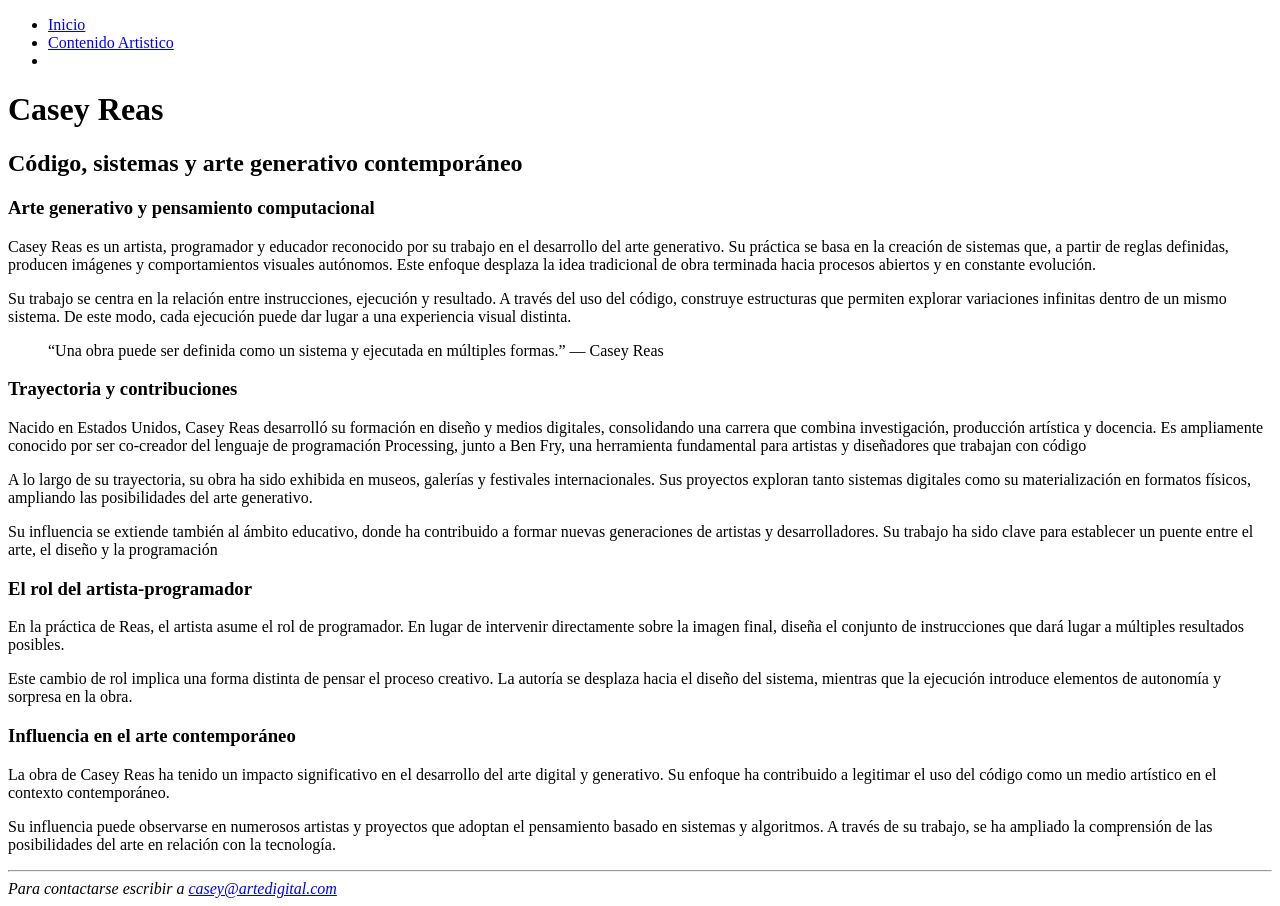
==== index.html @ f2e15a5b "texto distruibuido todo el texto de las pag 1 y 2, teniendo en cuenta organizacion para luego column" ====
<!doctype html>
<html lang="es">
<head>
	<meta charset="utf-8">
	<title>Casey Reas:Inicio</title>
</head>
<body>
	<header>
		<!--menu navegacion-->
		<nav>
			<ul>
				<li><a href="index.html">Inicio</a></li>
				<li><a href="2.html">Contenido Artistico</a></li>
				<li><a href="3.html"></a></li>
			</ul>
		</nav>
		<!--titulo principal-->
		<h1>Casey Reas</h1>
	</header>

	<!--CONTENIDO-->
	<main>
		<!--3 columnas- section padre- article hijos-->
		<section>
			<h2>Código, sistemas y arte generativo contemporáneo</h2>
			<article>
				<h3>Arte generativo y pensamiento computacional</h3>
				<p>Casey Reas es un artista, programador y educador reconocido por su trabajo en el desarrollo del arte generativo. Su práctica se basa en la creación de sistemas que, a partir de reglas definidas, producen imágenes y comportamientos visuales autónomos. Este enfoque desplaza la idea tradicional de obra terminada hacia procesos abiertos y en constante evolución.</p>
				<p>Su trabajo se centra en la relación entre instrucciones, ejecución y resultado. A través del uso del código, construye estructuras que permiten explorar variaciones infinitas dentro de un mismo sistema. De este modo, cada ejecución puede dar lugar a una experiencia visual distinta.</p>
				<blockquote>“Una obra puede ser definida como un sistema y ejecutada en múltiples formas.” — Casey Reas</blockquote>
			</article>
			<article>
				<h3>Trayectoria y contribuciones</h3>
				<p>Nacido en Estados Unidos, Casey Reas desarrolló su formación en diseño y medios digitales, consolidando una carrera que combina investigación, producción artística y docencia. Es ampliamente conocido por ser co-creador del lenguaje de programación Processing, junto a Ben Fry, una herramienta fundamental para artistas y diseñadores que trabajan con código</p>
				<p>A lo largo de su trayectoria, su obra ha sido exhibida en museos, galerías y festivales internacionales. Sus proyectos exploran tanto sistemas digitales como su materialización en formatos físicos, ampliando las posibilidades del arte generativo.</p>
				<p>Su influencia se extiende también al ámbito educativo, donde ha contribuido a formar nuevas generaciones de artistas y desarrolladores. Su trabajo ha sido clave para establecer un puente entre el arte, el diseño y la programación</p>
			</article>
			<article>
				<h3>El rol del artista-programador</h3>
				<p>En la práctica de Reas, el artista asume el rol de programador. En lugar de intervenir directamente sobre la imagen final, diseña el conjunto de instrucciones que dará lugar a múltiples resultados posibles.</p>
				<p>Este cambio de rol implica una forma distinta de pensar el proceso creativo. La autoría se desplaza hacia el diseño del sistema, mientras que la ejecución introduce elementos de autonomía y sorpresa en la obra.</p>
				<h3>Influencia en el arte contemporáneo</h3>
				<p>La obra de Casey Reas ha tenido un impacto significativo en el desarrollo del arte digital y generativo. Su enfoque ha contribuido a legitimar el uso del código como un medio artístico en el contexto contemporáneo.</p>
				<p>Su influencia puede observarse en numerosos artistas y proyectos que adoptan el pensamiento basado en sistemas y algoritmos. A través de su trabajo, se ha ampliado la comprensión de las posibilidades del arte en relación con la tecnología.</p>
			</article>
		</section>
	</main>

	<!--pie de página-->
	<footer>
		<hr>
		<address>Para contactarse escribir a <a href="mailto:casey@artedigital.com" id="mail">casey@artedigital.com</a></address>
	</footer>
</body>
</html>
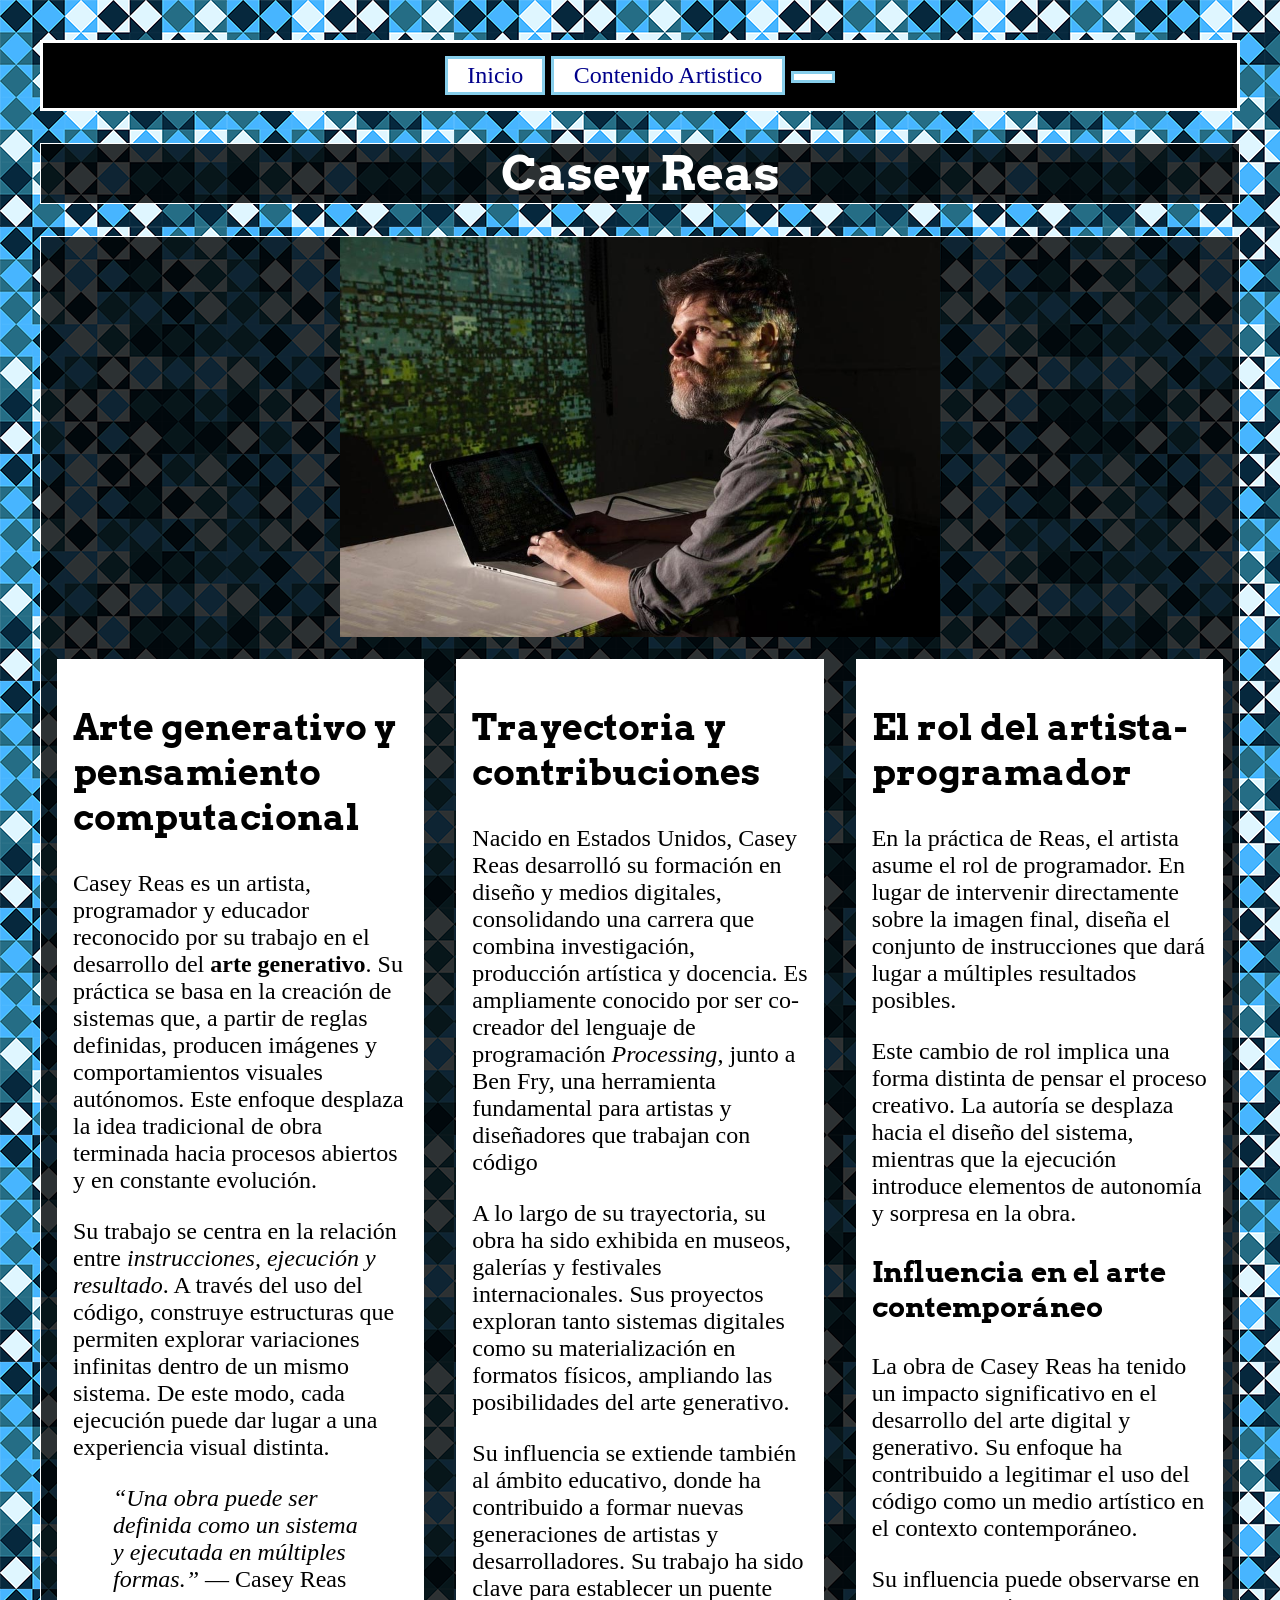
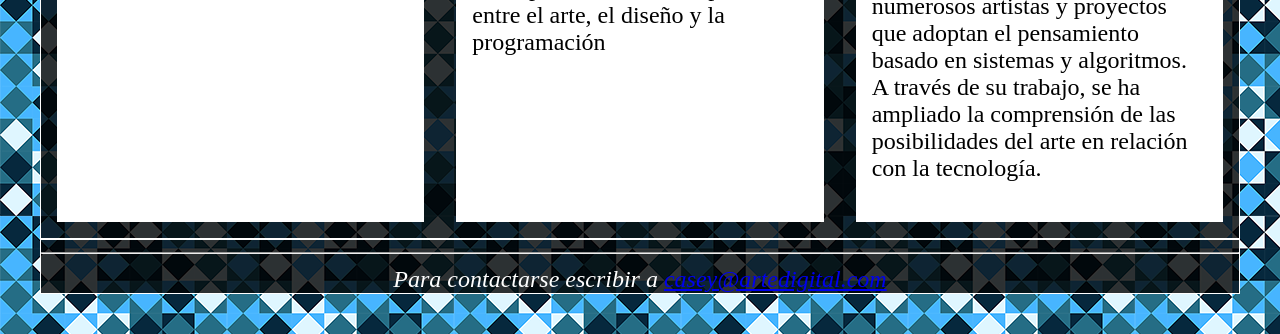
==== commit a4e8d509: "css layout pag 1 y 2 completo" ====
--- a/index.html
+++ b/index.html
@@ -3,8 +3,15 @@
 <head>
 	<meta charset="utf-8">
 	<title>Casey Reas:Inicio</title>
+	<!--links-->
+	<link href="css/estilos.css" rel="stylesheet">
+	<!--links google font-->
+	<link rel="preconnect" href="https://fonts.googleapis.com">
+	<link rel="preconnect" href="https://fonts.gstatic.com" crossorigin>
+	<link href="https://fonts.googleapis.com/css2?family=Arvo:ital,wght@0,400;0,700;1,400;1,700&display=swap" rel="stylesheet">
 </head>
 <body>
+	<div id="contenedor">
 	<header>
 		<!--menu navegacion-->
 		<nav>
@@ -20,30 +27,30 @@
 
 	<!--CONTENIDO-->
 	<main>
+		<div class="centrar"><img src="img/reas.jpg" alt="fotografia de Casey Reas" width="600" height="400"></div>
 		<!--3 columnas- section padre- article hijos-->
-		<section>
-			<h2>Código, sistemas y arte generativo contemporáneo</h2>
+		<div class="inicio">
 			<article>
-				<h3>Arte generativo y pensamiento computacional</h3>
-				<p>Casey Reas es un artista, programador y educador reconocido por su trabajo en el desarrollo del arte generativo. Su práctica se basa en la creación de sistemas que, a partir de reglas definidas, producen imágenes y comportamientos visuales autónomos. Este enfoque desplaza la idea tradicional de obra terminada hacia procesos abiertos y en constante evolución.</p>
-				<p>Su trabajo se centra en la relación entre instrucciones, ejecución y resultado. A través del uso del código, construye estructuras que permiten explorar variaciones infinitas dentro de un mismo sistema. De este modo, cada ejecución puede dar lugar a una experiencia visual distinta.</p>
-				<blockquote>“Una obra puede ser definida como un sistema y ejecutada en múltiples formas.” — Casey Reas</blockquote>
+				<h2>Arte generativo y pensamiento computacional</h2>
+				<p>Casey Reas es un artista, programador y educador reconocido por su trabajo en el desarrollo del <strong>arte generativo</strong>. Su práctica se basa en la creación de sistemas que, a partir de reglas definidas, producen imágenes y comportamientos visuales autónomos. Este enfoque desplaza la idea tradicional de obra terminada hacia procesos abiertos y en constante evolución.</p>
+				<p>Su trabajo se centra en la relación entre <em>instrucciones, ejecución y resultado</em>. A través del uso del código, construye estructuras que permiten explorar variaciones infinitas dentro de un mismo sistema. De este modo, cada ejecución puede dar lugar a una experiencia visual distinta.</p>
+				<blockquote><em>“Una obra puede ser definida como un sistema y ejecutada en múltiples formas.”</em> — Casey Reas</blockquote>
 			</article>
-			<article>
-				<h3>Trayectoria y contribuciones</h3>
-				<p>Nacido en Estados Unidos, Casey Reas desarrolló su formación en diseño y medios digitales, consolidando una carrera que combina investigación, producción artística y docencia. Es ampliamente conocido por ser co-creador del lenguaje de programación Processing, junto a Ben Fry, una herramienta fundamental para artistas y diseñadores que trabajan con código</p>
+			<article >
+				<h2>Trayectoria y contribuciones</h2>
+				<p>Nacido en Estados Unidos, Casey Reas desarrolló su formación en diseño y medios digitales, consolidando una carrera que combina investigación, producción artística y docencia. Es ampliamente conocido por ser co-creador del lenguaje de programación <em>Processing</em>, junto a Ben Fry, una herramienta fundamental para artistas y diseñadores que trabajan con código</p>
 				<p>A lo largo de su trayectoria, su obra ha sido exhibida en museos, galerías y festivales internacionales. Sus proyectos exploran tanto sistemas digitales como su materialización en formatos físicos, ampliando las posibilidades del arte generativo.</p>
 				<p>Su influencia se extiende también al ámbito educativo, donde ha contribuido a formar nuevas generaciones de artistas y desarrolladores. Su trabajo ha sido clave para establecer un puente entre el arte, el diseño y la programación</p>
 			</article>
-			<article>
-				<h3>El rol del artista-programador</h3>
+			<article >
+				<h2>El rol del artista-programador</h2>
 				<p>En la práctica de Reas, el artista asume el rol de programador. En lugar de intervenir directamente sobre la imagen final, diseña el conjunto de instrucciones que dará lugar a múltiples resultados posibles.</p>
 				<p>Este cambio de rol implica una forma distinta de pensar el proceso creativo. La autoría se desplaza hacia el diseño del sistema, mientras que la ejecución introduce elementos de autonomía y sorpresa en la obra.</p>
 				<h3>Influencia en el arte contemporáneo</h3>
 				<p>La obra de Casey Reas ha tenido un impacto significativo en el desarrollo del arte digital y generativo. Su enfoque ha contribuido a legitimar el uso del código como un medio artístico en el contexto contemporáneo.</p>
 				<p>Su influencia puede observarse en numerosos artistas y proyectos que adoptan el pensamiento basado en sistemas y algoritmos. A través de su trabajo, se ha ampliado la comprensión de las posibilidades del arte en relación con la tecnología.</p>
 			</article>
-		</section>
+		</div>
 	</main>
 
 	<!--pie de página-->
@@ -51,5 +58,6 @@
 		<hr>
 		<address>Para contactarse escribir a <a href="mailto:casey@artedigital.com" id="mail">casey@artedigital.com</a></address>
 	</footer>
+	</div>
 </body>
 </html>
--- a/css/estilos.css
+++ b/css/estilos.css
@@ -0,0 +1,117 @@
+
+#contenedor{
+	width: 100%;
+	max-width: 1200px;
+}
+*{box-sizing: border-box;}
+
+
+body{
+	display: flex;
+	justify-content: center;
+
+	/*imagen de fondo*/
+	background-image: url(../img/fondo.png);
+	background-repeat: repeat;
+	font-size: 1.5rem;
+	padding: 2rem;
+}
+
+
+
+/*menu navegacion*/
+nav ul{
+	background-color: black;
+	border: 0.2rem solid white;
+	list-style: none;
+	padding: 0.8rem;
+	margin: 0rem;
+	text-align: center;
+}
+
+nav li{
+	display: inline-block;
+	margin: 0;
+}
+
+/* links */
+nav a{
+	display: inline-block;
+	padding: 0.2rem 1.2rem;
+	text-decoration: none;
+	border: 0.2rem solid skyblue;
+}
+
+/* normal */
+nav a:link{
+	background-color: white;
+	color: darkblue;
+}
+
+/* visitado */
+nav a:visited {
+	background-color: skyblue;
+	color: darkblue;
+}
+
+/* mouse encima */
+nav a:hover{
+	background-color: white;
+	color: black;
+}
+
+/* click */
+nav a:active{
+	background-color: black;
+	color: white;
+}
+/*fin menu navegacion*/
+
+/*font google*/
+h1, h2, h3, article.chico{
+ font-family: "Arvo", serif;
+}
+
+/*fondo color transparente*/
+h1, main,footer{
+	background-color: rgba(0, 0, 0, 0.8);
+	border: 0.1rem solid white;
+	}
+
+/*color texto que está sobre el fondo*/
+h1, footer{
+	color: white;
+	text-align: center;
+}
+
+/*division 3 columnas-inicio-*/
+.inicio{
+	display: flex;
+	justify-content: center;
+}
+
+article {
+	background-color: white;
+	padding: 1rem;
+	margin: 1rem;
+	width: 50%;
+}
+/*division 2 columnas-pag 2-*/
+.columnas{
+	display: flex;
+}
+.chico{
+	width: 25%;
+}
+.grande{
+	width: 70%;
+}
+/*para centrar las imagenes*/
+.imagenes{
+	text-align: center;
+	display: block;
+	margin: 2rem;
+}
+.centrar{
+	text-align: center;
+}
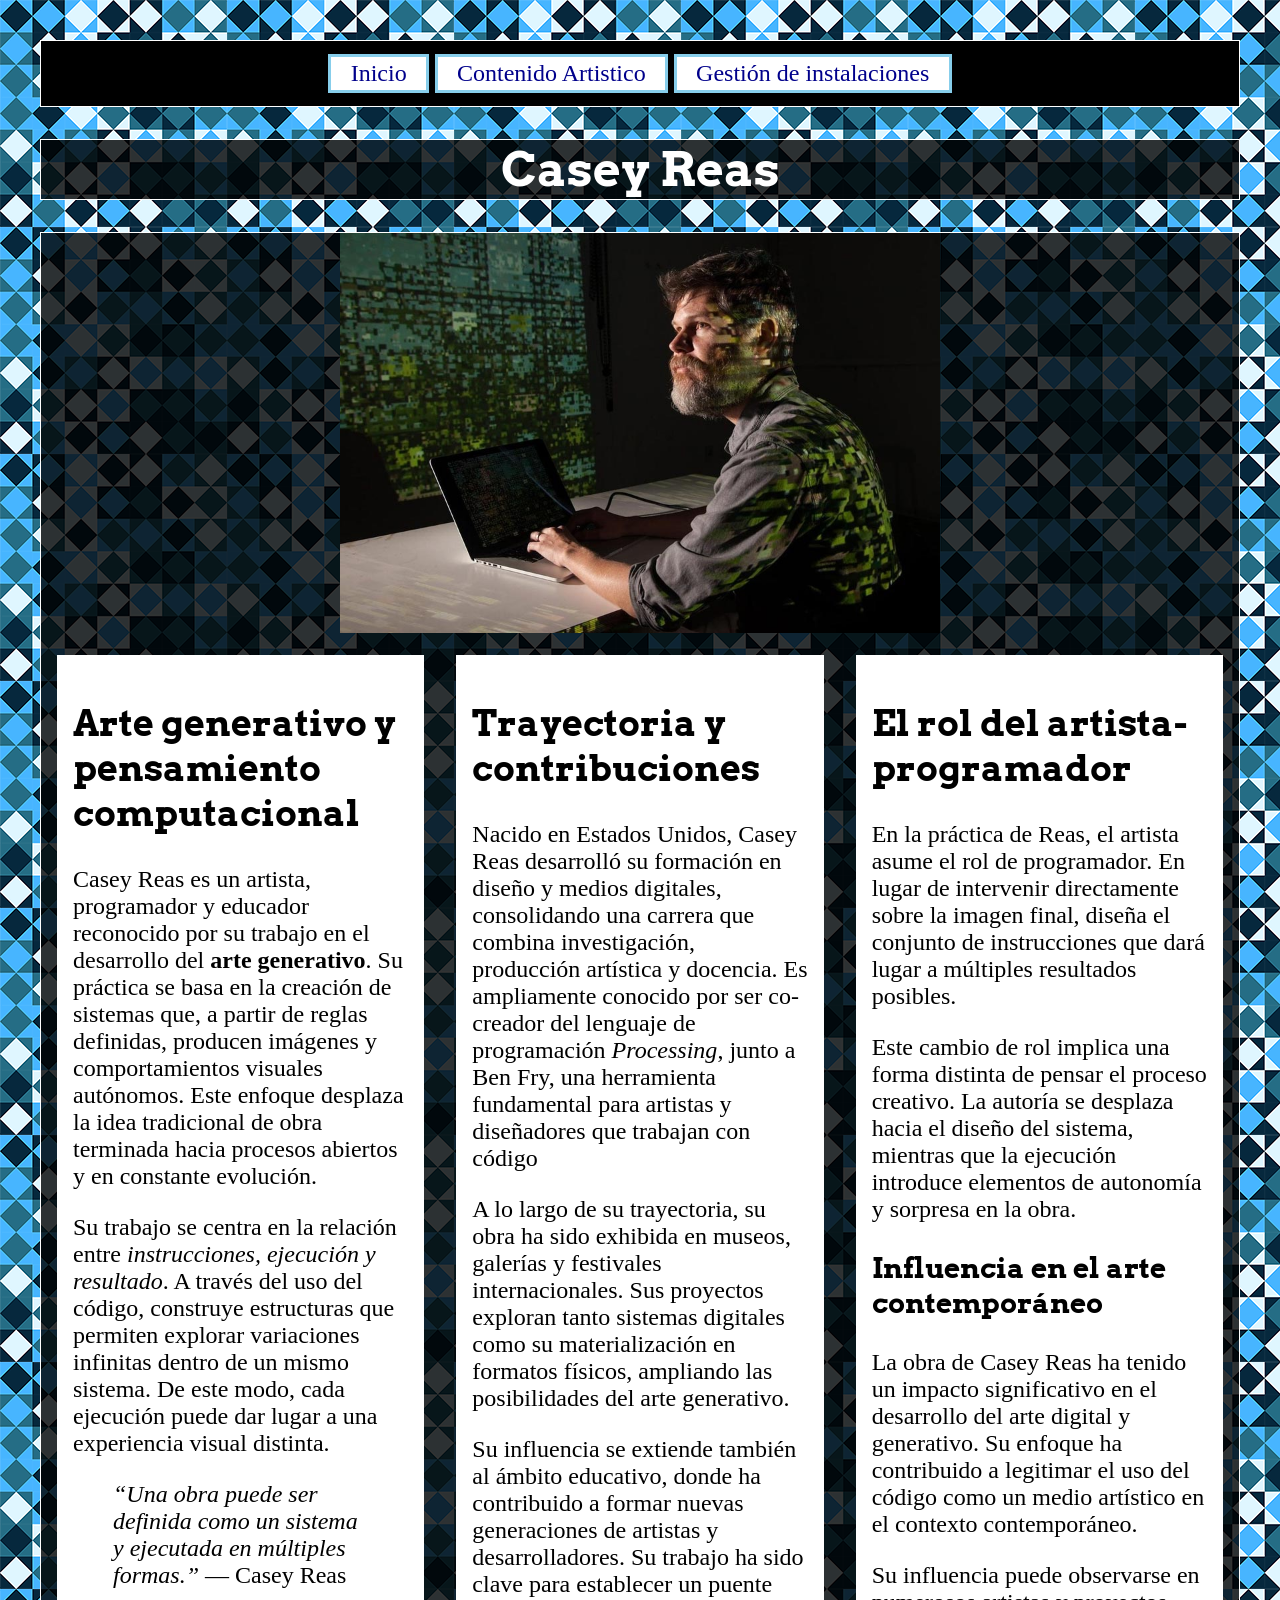
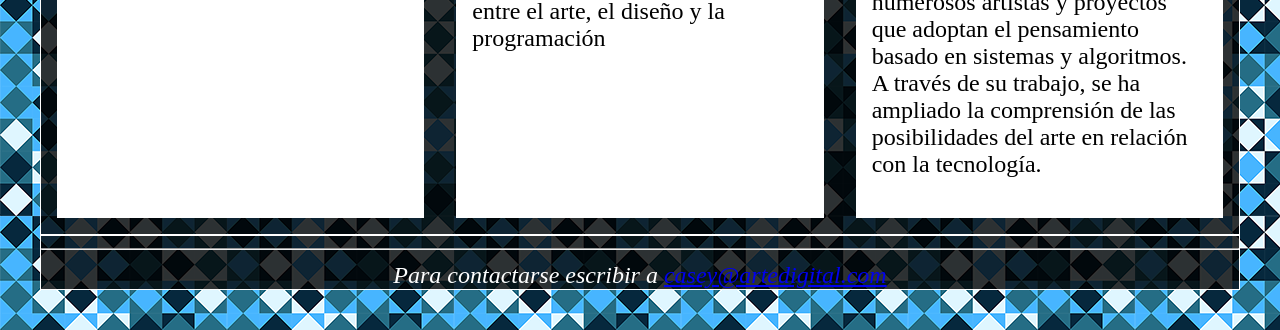
==== commit 0a0ae191: "formulario" ====
--- a/index.html
+++ b/index.html
@@ -18,7 +18,7 @@
 			<ul>
 				<li><a href="index.html">Inicio</a></li>
 				<li><a href="2.html">Contenido Artistico</a></li>
-				<li><a href="3.html"></a></li>
+				<li><a href="3.html">Gestión de instalaciones</a></li>
 			</ul>
 		</nav>
 		<!--titulo principal-->
--- a/css/estilos.css
+++ b/css/estilos.css
@@ -22,7 +22,7 @@
 /*menu navegacion*/
 nav ul{
 	background-color: black;
-	border: 0.2rem solid white;
+	border: 0.1rem solid white;
 	list-style: none;
 	padding: 0.8rem;
 	margin: 0rem;
@@ -114,4 +114,13 @@
 }
 .centrar{
 	text-align: center;
+}
+
+form, #tituloForm{
+	background-color: white;
+	margin: 2rem;
+	border: 0.2rem solid skyblue;
+}
+input{
+		border: 0.1rem solid blue;
 }
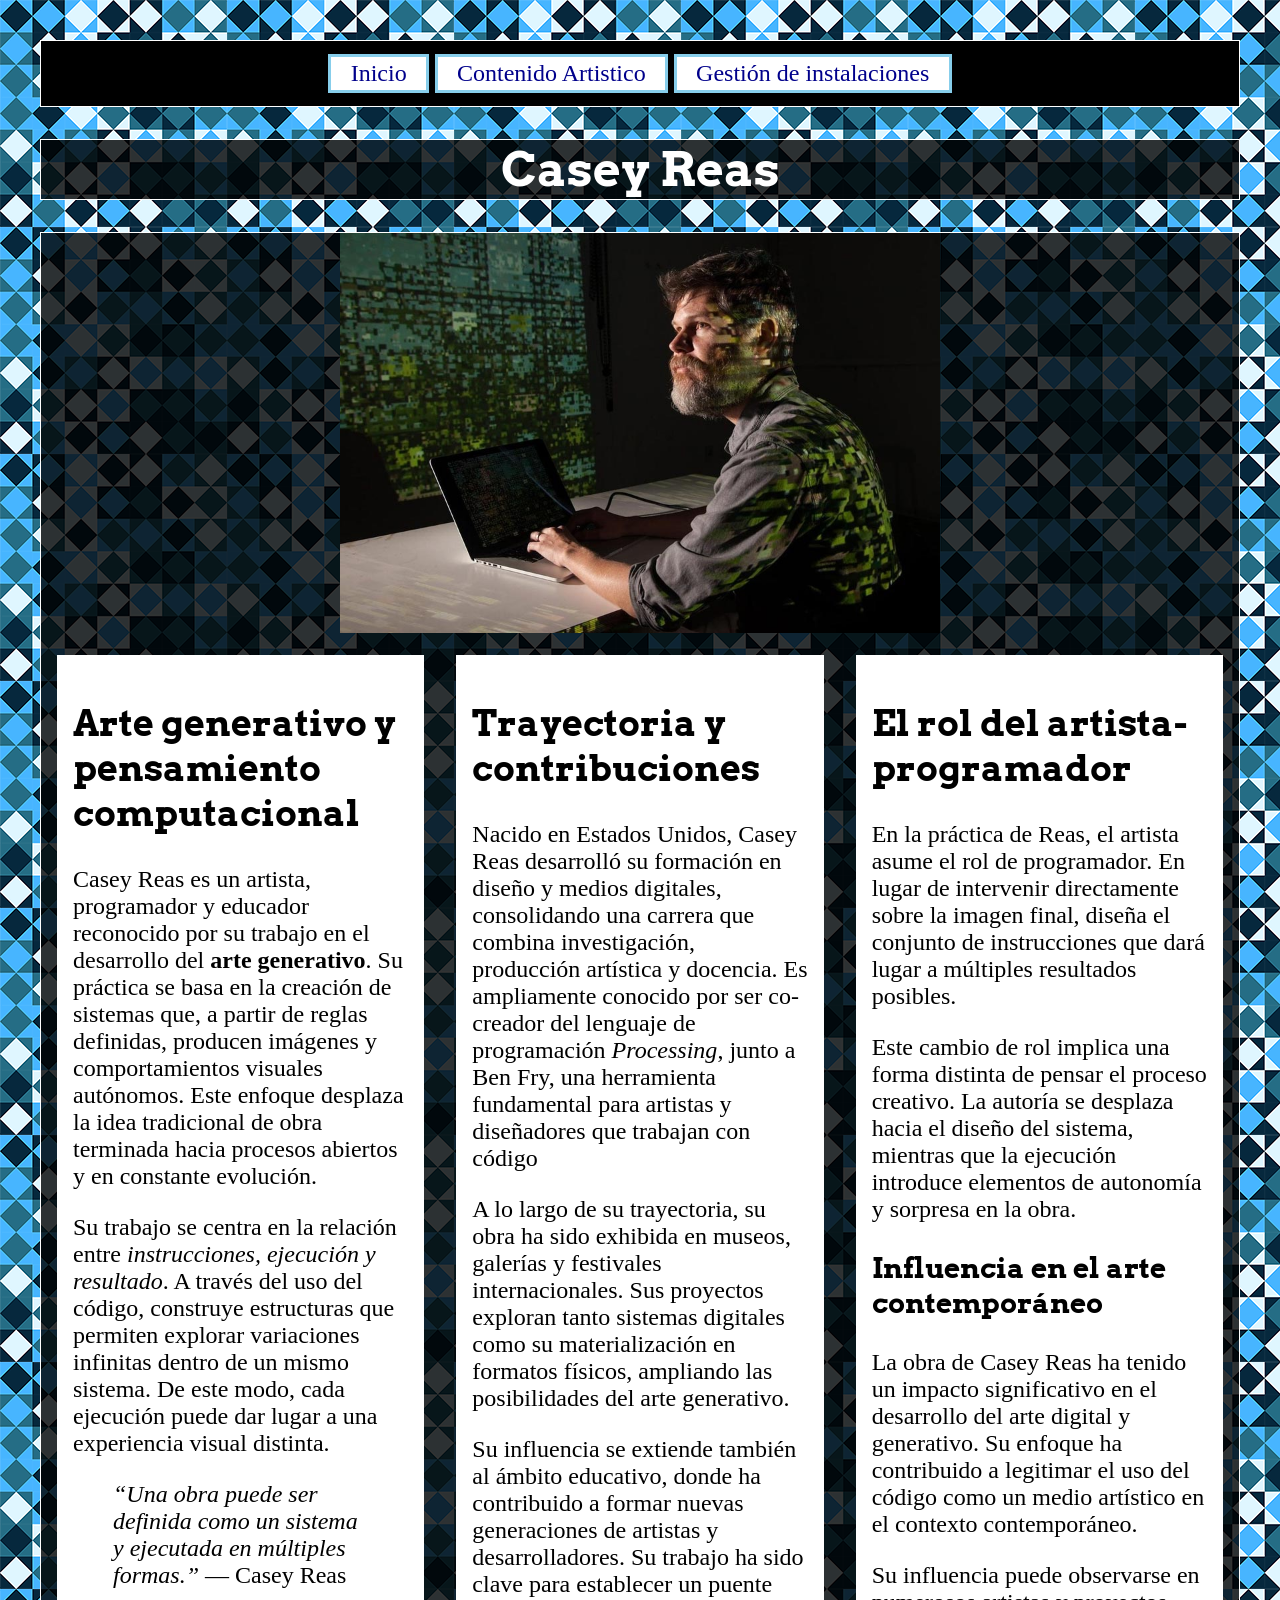
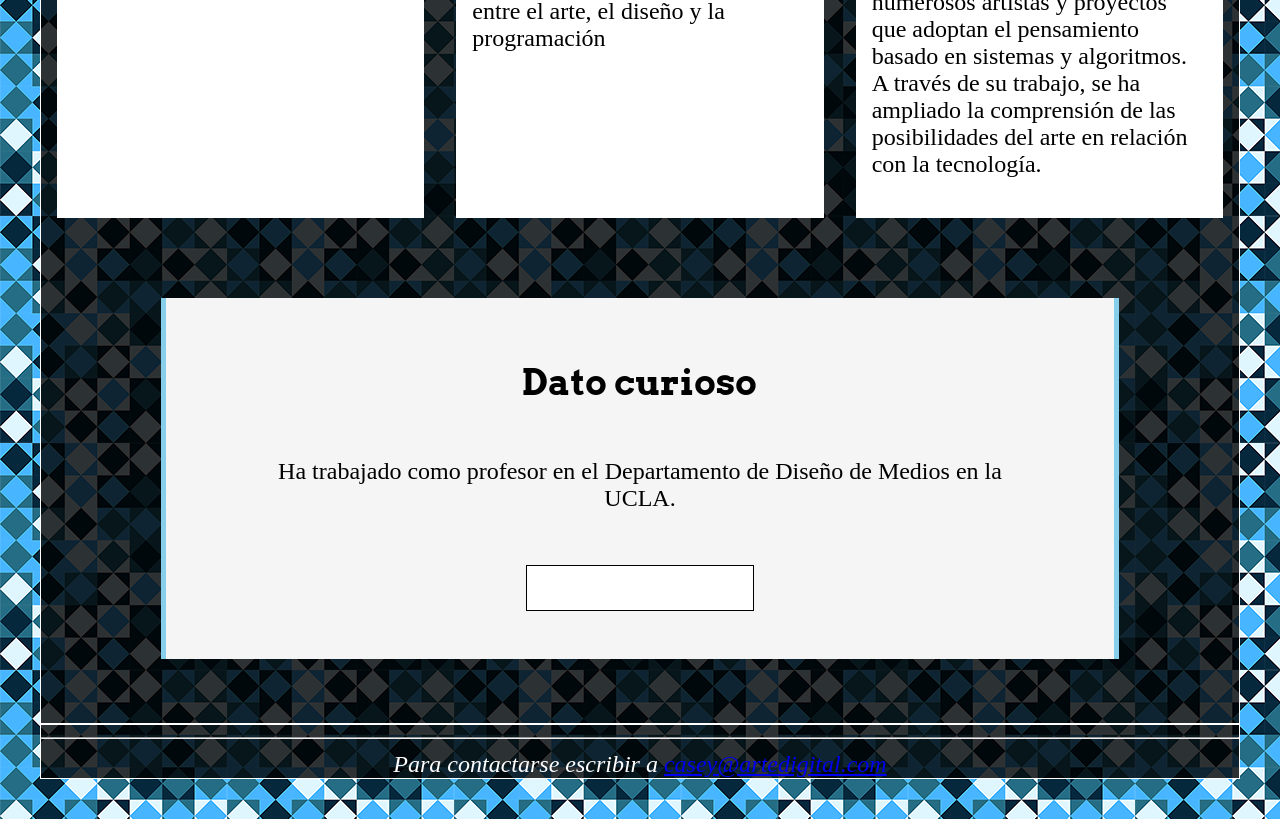
==== commit 6658c7c0: "datos random agregados" ====
--- a/index.html
+++ b/index.html
@@ -51,6 +51,12 @@
 				<p>Su influencia puede observarse en numerosos artistas y proyectos que adoptan el pensamiento basado en sistemas y algoritmos. A través de su trabajo, se ha ampliado la comprensión de las posibilidades del arte en relación con la tecnología.</p>
 			</article>
 		</div>
+		<!--datos curiosos-->
+		<section id="datosCuriosos">
+    <h2>Dato curioso</h2>
+    <p id="dato"></p>
+    <button id="btnDato">Mostrar otro dato curioso</button>
+</section>
 	</main>
 
 	<!--pie de página-->
@@ -59,5 +65,6 @@
 		<address>Para contactarse escribir a <a href="mailto:casey@artedigital.com" id="mail">casey@artedigital.com</a></address>
 	</footer>
 	</div>
+	<script src="js/datosrandom.js"></script>
 </body>
 </html>
--- a/css/estilos.css
+++ b/css/estilos.css
@@ -90,11 +90,11 @@
 	justify-content: center;
 }
 
-article {
+.inicio article {
 	background-color: white;
 	padding: 1rem;
 	margin: 1rem;
-	width: 50%;
+	flex: 1;
 }
 /*division 2 columnas-pag 2-*/
 .columnas{
@@ -102,9 +102,15 @@
 }
 .chico{
 	width: 25%;
+	background-color: white;
+	padding: 1rem;
+	margin: 1rem;
 }
 .grande{
 	width: 70%;
+	background-color: white;
+	padding: 1rem;
+	margin: 1rem;
 }
 /*para centrar las imagenes*/
 .imagenes{
@@ -116,11 +122,180 @@
 	text-align: center;
 }
 
-form, #tituloForm{
+form{
 	background-color: white;
 	margin: 2rem;
+	margin-right: 10rem;
+	margin-left:10rem ;
 	border: 0.2rem solid skyblue;
+}
+.textoblanco{
+	color: white;
+	text-align: center;
 }
 input{
 		border: 0.1rem solid blue;
+}
+img{
+    max-width:100%;
+    height:auto;
+}
+
+label{
+    display:block;
+    margin-top:1rem;
+}
+
+input{
+    width:70%;
+    padding:0.5rem;
+    margin-bottom:1rem;
+}
+
+button{
+    padding:0.7rem 1rem;
+    margin:1rem 0.5rem;
+}
+#salida{
+    color: white;
+    margin-left:2rem ;
+}
+
+/*PAGINA 2
+estilo galeria*/
+
+/*utilizo flexbox para layout, color fondo y bordes*/
+#galeria{
+    display:flex;
+    flex-wrap:wrap;
+    justify-content:space-around;
+
+    background-color:white;
+    padding:2rem;
+    margin:2rem;
+    border:0.2rem solid skyblue;
+}
+
+/*layout del titulo con propiedades de flexbox items, y estilos*/
+#tituloGaleria{
+	flex-basis:100%;
+    order:-1;
+
+    text-align:center;
+    margin-bottom:3rem;
+    border-bottom:0.2rem solid skyblue;
+    padding-bottom:3rem;
+} 
+
+/*defino estilos de los articulos con la clase obra, o sea de cada obra en la galeria*/
+.obra{
+    width:30%;
+    margin-bottom:2rem;
+    padding:1rem;
+
+    background-color:#f7f7f7;
+    border:0.1rem solid #cccccc;
+
+    text-align:center;
+}
+
+/*defino medidas y borde de cada imagen
+( object-fit es una propiedad para que la imagen mantenga sus proporciones y se adapten al tamaño definido)*/
+.obra img{
+    width: 200px;
+    height:250px;
+    object-fit:cover;
+    border:0.15rem solid black;
+}
+
+/*estilo de titulo de cada obra*/
+.obra h3{
+    font-size:1rem;
+    margin-top:1rem;
+    margin-bottom:0.5rem;
+}
+
+/*estilo de año de cada obra*/
+.obra p{
+    margin:0;
+    font-size:1rem;
+    color:#555;
+}
+
+/*botones galeria*/
+button{
+    background-color:black;
+    color:white;
+
+    border:0.2rem solid skyblue;
+
+    padding:0.8rem 1.5rem;
+    margin:1rem 0.5rem;
+
+    font-size:1rem;
+}
+
+button:hover{
+    background-color:skyblue;
+    color:black;
+}
+
+button:active{
+    transform:scale(0.97);
+}
+
+/*centrar botones*/
+.botones{
+    flex-basis:100%;
+    display:flex;
+    justify-content:center;
+    margin-top:2rem;
+}
+
+/*PAG 1
+datos curiosos*/
+/*flexbox bloque entero*/
+#datosCuriosos{
+    width: 80%;
+    margin: 4rem auto;
+    padding: 2rem;
+
+    display: flex;
+    flex-direction: column;
+    align-items: center;
+
+    background-color: whitesmoke;
+    border-left: 5px solid skyblue;
+    border-right: 5px solid skyblue;
+}
+
+#datosCuriosos h2{
+    margin-bottom: 1rem;
+}
+
+/*alineacion dato curioso con propiedades de flexbox*/
+#dato{
+    text-align: center;
+    width: 90%;
+    display: flex;
+    align-items: center;
+    justify-content: center;
+    margin-bottom: 1.5rem;
+    min-height: 5rem;
+}
+
+/*alineacion boton con propiedades de flexbox*/
+#btnDato{
+    padding: 0.8rem 1.5rem;
+    display: flex;
+    justify-content: center;
+    align-items: center;
+    border: 0.1rem solid black;
+    background-color: white;
+    transition: 0.5s;
+}
+
+#btnDato:hover{
+    background-color: black;
+    color: white;
 }
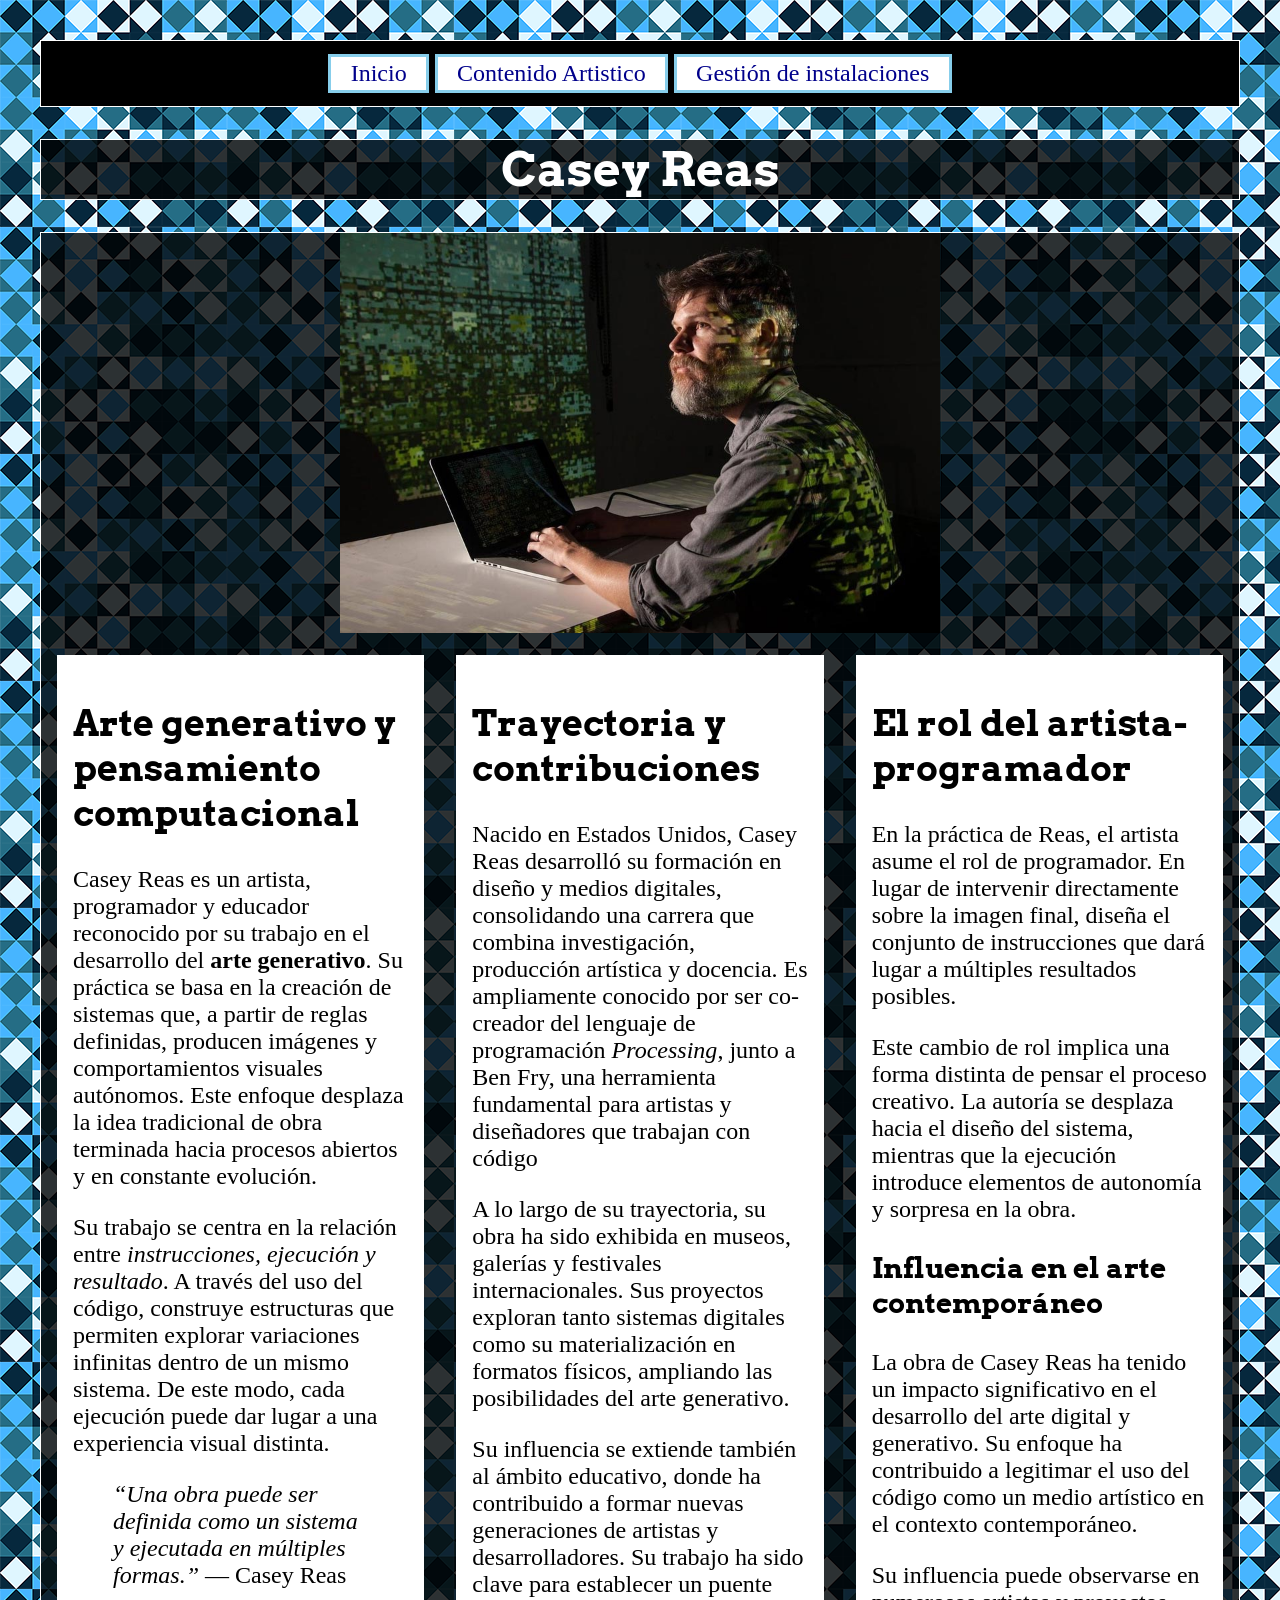
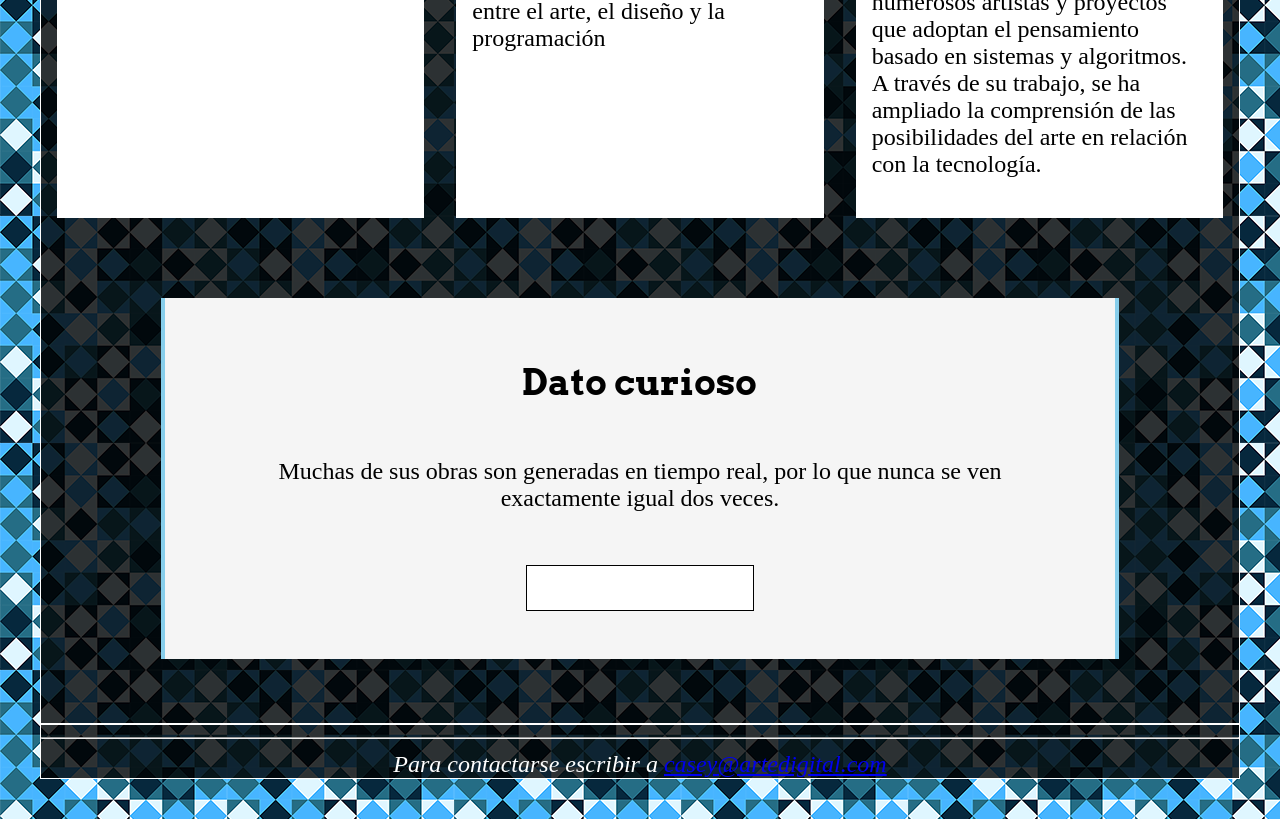
==== commit 557041a9: "SITIO FINALIZADO ultimas mejoras" ====
--- a/index.html
+++ b/index.html
@@ -53,10 +53,10 @@
 		</div>
 		<!--datos curiosos-->
 		<section id="datosCuriosos">
-    <h2>Dato curioso</h2>
-    <p id="dato"></p>
-    <button id="btnDato">Mostrar otro dato curioso</button>
-</section>
+			<h2>Dato curioso</h2>
+			<p id="dato"></p>
+			<button id="btnDato">Mostrar otro dato curioso</button>
+		</section>
 	</main>
 
 	<!--pie de página-->
@@ -65,6 +65,7 @@
 		<address>Para contactarse escribir a <a href="mailto:casey@artedigital.com" id="mail">casey@artedigital.com</a></address>
 	</footer>
 	</div>
+	<!--link java-->
 	<script src="js/datosrandom.js"></script>
 </body>
 </html>
--- a/css/estilos.css
+++ b/css/estilos.css
@@ -3,9 +3,10 @@
 	width: 100%;
 	max-width: 1200px;
 }
+
 *{box-sizing: border-box;}
 
-
+/*generales todas*/
 body{
 	display: flex;
 	justify-content: center;
@@ -16,8 +17,6 @@
 	font-size: 1.5rem;
 	padding: 2rem;
 }
-
-
 
 /*menu navegacion*/
 nav ul{
@@ -78,13 +77,15 @@
 	border: 0.1rem solid white;
 	}
 
-/*color texto que está sobre el fondo*/
+/*texto que está sobre el fondo*/
 h1, footer{
 	color: white;
 	text-align: center;
 }
 
-/*division 3 columnas-inicio-*/
+/*PAG 1
+division 3 columnas*/
+
 .inicio{
 	display: flex;
 	justify-content: center;
@@ -96,31 +97,41 @@
 	margin: 1rem;
 	flex: 1;
 }
-/*division 2 columnas-pag 2-*/
+
+/*PAG 2
+division 2 columnas*/
+
 .columnas{
 	display: flex;
 }
+
 .chico{
-	width: 25%;
+	flex: 1;
 	background-color: white;
 	padding: 1rem;
 	margin: 1rem;
 }
+
 .grande{
-	width: 70%;
+	flex: 3;
 	background-color: white;
 	padding: 1rem;
 	margin: 1rem;
 }
+
 /*para centrar las imagenes*/
 .imagenes{
 	text-align: center;
 	display: block;
 	margin: 2rem;
 }
+
 .centrar{
 	text-align: center;
 }
+
+/*PAG 3
+formulario*/
 
 form{
 	background-color: white;
@@ -129,13 +140,16 @@
 	margin-left:10rem ;
 	border: 0.2rem solid skyblue;
 }
+
 .textoblanco{
 	color: white;
 	text-align: center;
 }
+
 input{
 		border: 0.1rem solid blue;
 }
+
 img{
     max-width:100%;
     height:auto;
@@ -156,6 +170,8 @@
     padding:0.7rem 1rem;
     margin:1rem 0.5rem;
 }
+
+/*texto resultados*/
 #salida{
     color: white;
     margin-left:2rem ;
@@ -265,8 +281,8 @@
     align-items: center;
 
     background-color: whitesmoke;
-    border-left: 5px solid skyblue;
-    border-right: 5px solid skyblue;
+    border-left: 0.3rem solid skyblue;
+    border-right: 0.3rem solid skyblue;
 }
 
 #datosCuriosos h2{
